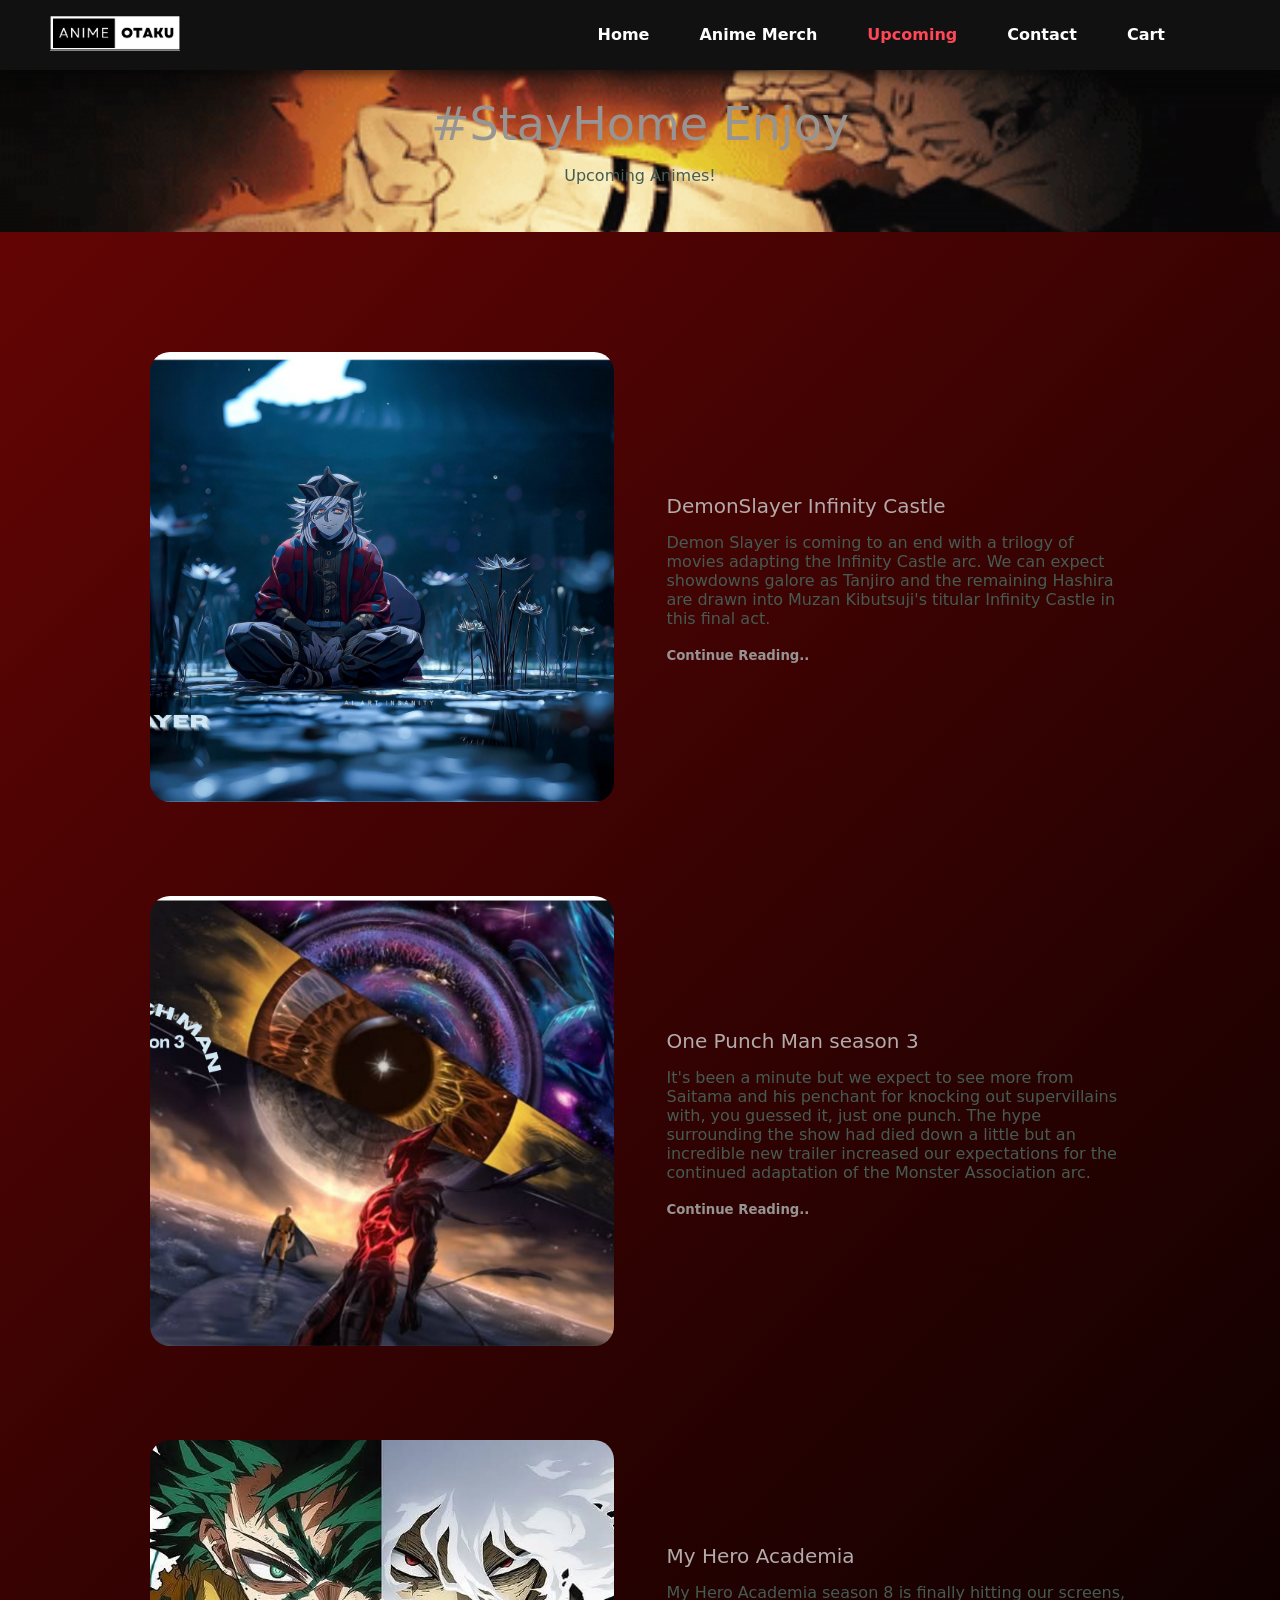
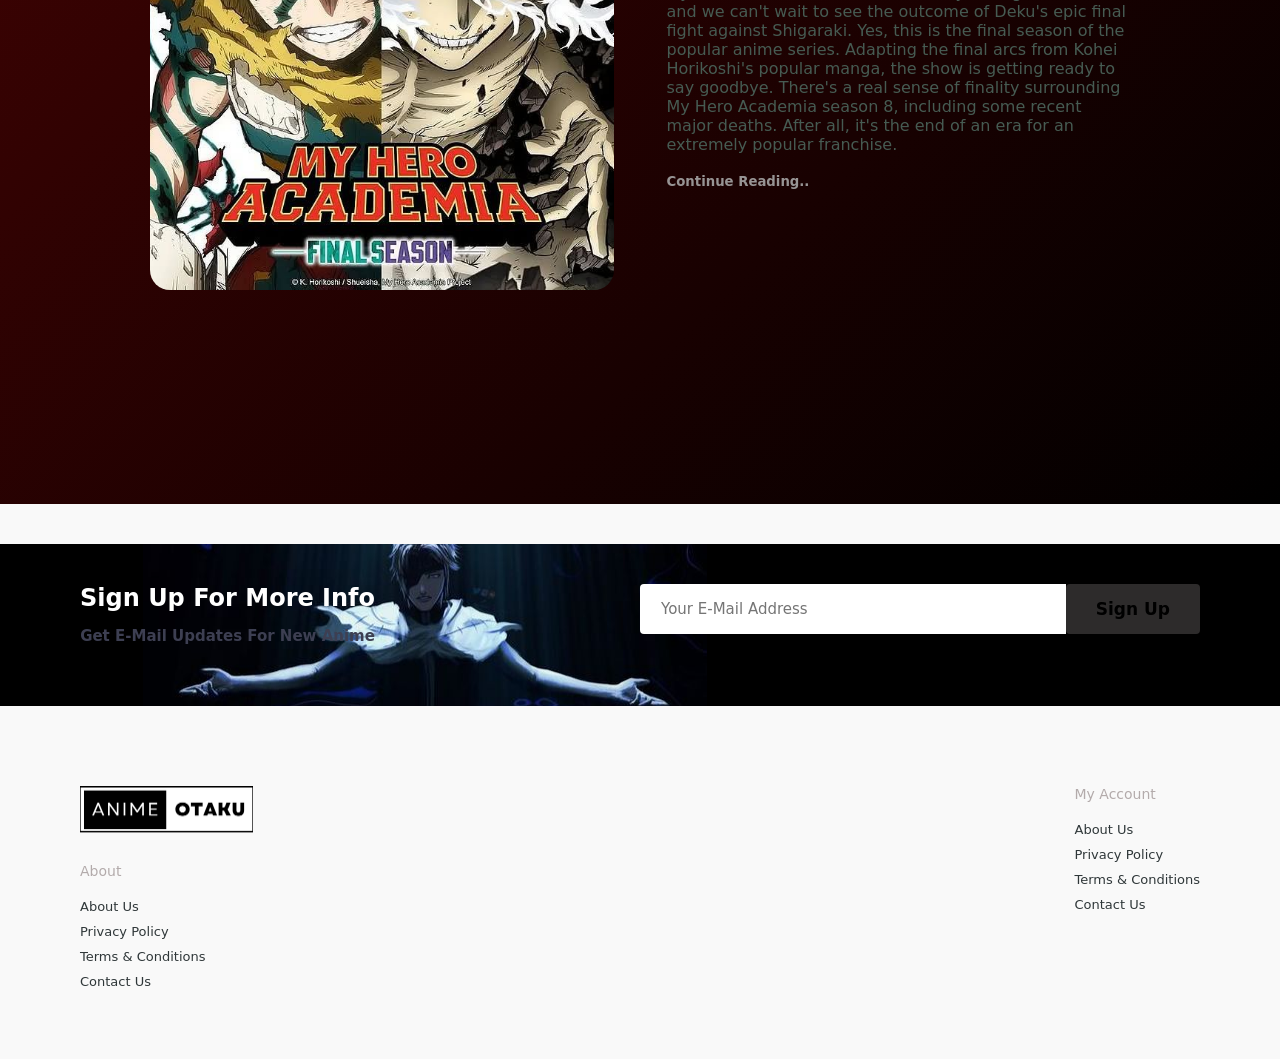
==== upcoming.html @ 427a3802 "Initial commit" ====
<!DOCTYPE html>
<html lang="en">

<head>
  <meta charset="UTF-8">
  <meta name="viewport" content="width=device-width, initial-scale=1.0">
  <link rel="stylesheet" href="style.css">
  <link rel="stylesheet"
    href="https://cdnjs.cloudflare.com/ajax/libs/font-awesome/6.5.1/css/all.min.css">
  <script src="main.js"></script>
  <title>Anime</title>
</head>

<body>
  <!-- Header -->
  <section id="header">
    <a href="#"><img width="130" src="img/Anime.png" alt="" class="logo"></a>
    <div>
      <ul id="navbar">
        <li><a href="index.html">Home</a></li>
        <li><a href="About.html">Anime Merch</a></li>
        <li><a class="active" href="Upcoming.html">Upcoming</a></li>
        <li><a href="contact.html">Contact</a></li>
        <li><a href="cart.html">Cart</a></li>
         <li><a href="#" id="logoutBtn" style="display:none;">Logout</a></li>

      </ul>
    </div>
  </section>

  <!-- Page header -->
  <section id="page-header" class="upcoming-header">
    <h2>#StayHome Enjoy</h2>
    <p>Upcoming Animes!</p>
  </section>

  <!-- Upcoming Animes -->
  <section id="Upcoming">
    <div class="upcom-box">
      <div class="up-img">
        <img src="img/upcoming/demonslayer.png" alt="">
      </div>
      <div class="up-details">
        <h4>DemonSlayer Infinity Castle</h4>
        <p>Demon Slayer is coming to an end with a trilogy of movies adapting the Infinity Castle arc. We can
          expect showdowns galore as Tanjiro and the remaining Hashira are drawn into Muzan Kibutsuji's
          titular Infinity Castle in this final act.</p>
        <h5><a href="">Continue Reading..</a></h5>
      </div>
    </div>

    <div class="upcom-box">
      <div class="up-img">
        <img src="img/upcoming/onepunch.png" alt="">
      </div>
      <div class="up-details">
        <h4>One Punch Man season 3</h4>
        <p>It's been a minute but we expect to see more from Saitama and his penchant for knocking out
          supervillains with, you guessed it, just one punch. The hype surrounding the show had died down a
          little but an incredible new trailer increased our expectations for the continued adaptation of the
          Monster Association arc.</p>
        <h5><a href="">Continue Reading..</a></h5>
      </div>
    </div>

    <div class="upcom-box">
      <div class="up-img">
        <img src="img/upcoming/myhero.jpg" alt="">
      </div>
      <div class="up-details">
        <h4>My Hero Academia</h4>
        <p>My Hero Academia season 8 is finally hitting our screens, and we can't wait to see the outcome of
          Deku's epic final fight against Shigaraki. Yes, this is the final season of the popular anime
          series. Adapting the final arcs from Kohei Horikoshi's popular manga, the show is getting ready to say
          goodbye. There's a real sense of finality surrounding My Hero Academia season 8, including some
          recent major deaths. After all, it's the end of an era for an extremely popular franchise.</p>
        <h5><a href="">Continue Reading..</a></h5>
      </div>
    </div>
  </section>

  <!-- Newsletter -->
  <section id="newsletter" class="section-p1 section-m1">
    <div class="newstext">
      <h4>Sign Up For More Info</h4>
      <p>Get E-Mail Updates For New Anime</p>
    </div>
    <div class="form">
      <input type="text" placeholder="Your E-Mail Address">
      <button class="normal1">Sign Up</button>
    </div>
  </section>

  <!-- Footer -->
  <footer class="section-p1">
    <div class="col">
      <img class="logo" src="img/Anime.png" alt="">
      <h4>About</h4>
      <a href="#">About Us</a>
      <a href="#">Privacy Policy</a>
      <a href="#">Terms & Conditions</a>
      <a href="#">Contact Us</a>
    </div>
    <div class="col">
      <h4>My Account</h4>
      <a href="#">About Us</a>
      <a href="#">Privacy Policy</a>
      <a href="#">Terms & Conditions</a>
      <a href="#">Contact Us</a>
    </div>
  </footer>

  <!-- Scroll Animation Script -->
   <script>
// Scroll animation for upcoming section
document.addEventListener("DOMContentLoaded", () => {
  const boxes = document.querySelectorAll("#Upcoming .upcom-box");

  const observer = new IntersectionObserver((entries) => {
    entries.forEach(entry => {
      if (entry.isIntersecting) {
        entry.target.classList.add("show");
      }
    });
  }, { threshold: 0.2 });

  boxes.forEach(box => observer.observe(box));
});

  </script>
</body>

</html>
---- style.css ----
@import url("https://fonts.googleapis.com/css2?family=Spartan:wght@100;200;300;400;500;600;700;800;900&display=swap");

    * {
        margin: 0;
        padding: 0;
        box-sizing: border-box;
        font-family: "Spartan", sans-serif;
        font-family: "Libertinus Serif Display", system-ui;
        font-weight: 400;
        font-style: normal;

    }

    html {
        scroll-behavior: smooth;
    }

    h1 {
        font-size: 50px;
        line-height: 64px;
        color: #c0b3b3;
    }

    h2 {
        font-size: 46px;
        line-height: 54px;
        color: #979494;
    }

    h4 {
        font-size: 20px;
        color: #b3abab;
    }

    h6 {
        font-weight: 700;
        font-size: 12px;
    }

    p {
        font-size: 16px;
        color: #465b52;
        margin: 15px 0 20px 0;
    }

    .section-p1 {
        padding: 40px 80px;
    }

    .section-m1 {
        margin: 40px 0;
    }

    button.normal {
        font-size: 14px;
        font-weight: 600;
        padding: 15px 30px;
        color: #2e2d2d;
        border-radius: 4px;
        background-color: #000000;
        cursor: pointer;
        border: none;
        outline: none;
        transition: 0.2s;
        position: block;
        margin: auto;
    }

    button.white {
        font-size: 14px;
        font-weight: 600;
        padding: 11px 28px;
        color: #000000;
        border: 1px solid #fff;
        background-color: transparent;
        cursor: pointer;
        border: none;
        transition: 0.2s;
    }

    body {
        width: 100%;
    }

    #header {
        display: flex;
        justify-content: space-between;
        align-items: center;
        padding: 12px 60px;
        background: #151B1C;
        box-shadow: 0 5px 12px rgba(5, 5, 5, 0.6);
        z-index: 999;
        position: sticky;
        top: 0;
        left: 0%;
    }

    #navbar {
        display: flex;
        align-items: center;
        justify-content: center;
    }

    #navbar li {
        list-style: none;
        padding: 0 15px;
        position: relative;
    }

    #navbar li a {
        text-decoration: none;
        font-weight: 600;
        font-size: 16px;
        color: #989393;
        transform: 0.6s ease;
    }


    #navbar li a:hover #navbar li a.active {
        color: #ffffff;

    }

    #navbar li a.active:hover::after,
    #navbar li a:hover::after {
        content: "";
        width: 30%;
        height: 2px;
        position: absolute;
        background: #7f0303;
        left: 20px;
        bottom: -4px;
    }

    #mobile {
        align-items: center;
        display: none;
    }

    #hero {
        background-image: url(img/bg1.png);
        height: 90vh;
        width: 100%;
        background-size: cover;
        background-position: top 25% right 0;
        padding: 0 80px;
        display: flex;
        flex-direction: column;
        justify-content: center;
        align-items: flex-start;

    }

    #hero h4 {
        padding-bottom: 18px;
    }

    #hero h2 {
        color: #cacdcaab;
    }
/* About */
/* Product grid */
body {
  margin: 0;
  font-family: Arial, sans-serif;
  background: #f9f9f9;
}

/* Header */
#header {
  display: flex;
  align-items: center;
  justify-content: space-between;
  padding: 15px 50px;
  background: #111;
}

#header .logo {
  width: 130px;
}

#navbar {
  display: flex;
  gap: 20px;
  list-style: none;
}

#navbar li a {
  text-decoration: none;
  color: #fff;
  font-weight: bold;
  transition: 0.3s;
}

#navbar li a.active,
#navbar li a:hover {
  color: #ff4757;
}

/* Page header */
#page-header {
  text-align: center;
  background: url("img/about/aizen.gif") no-repeat center center/cover;
  color: #fff;
  padding: 50px 20px;
}

/* Products */
#product1 {
  padding: 40px 80px;
  text-align: center;
}

#product1 .pro-container {
  display: flex;
  flex-wrap: wrap;
  gap: 20px;
  justify-content: center;
}

#product1 .pro {
  width: 22%;
  min-width: 220px;
  background: #fff;
  border-radius: 20px;
  padding: 15px;
  cursor: pointer;
  transition: 0.3s;
  box-shadow: 0px 3px 10px rgba(0, 0, 0, 0.1);
  opacity: 0;
  transform: translateY(20px);
  animation: fadeIn 0.6s forwards;
}

#product1 .pro img {
  width: 100%;
  border-radius: 15px;
}

#product1 .des {
  text-align: left;
  margin-top: 10px;
}

#product1 .des h5 {
  font-size: 15px;
  font-weight: bold;
}

#product1 .des h4 {
  font-size: 14px;
  font-weight: 700;
  color: #ff4757;
  margin-top: 5px;
}

#product1 .pro:hover {
  transform: translateY(-5px);
  box-shadow: 0px 8px 20px rgba(0, 0, 0, 0.15);
}

@keyframes fadeIn {
  to {
    opacity: 1;
    transform: translateY(0);
  }
}

/* Pagination */
#pagination {
  text-align: center;
  margin: 30px 0;
}

#pagination button {
  padding: 10px 18px;
  margin: 5px;
  border: none;
  border-radius: 5px;
  background: #111;
  color: #fff;
  font-weight: bold;
  cursor: pointer;
  transition: 0.3s;
}

#pagination button.active,
#pagination button:hover {
  background: #ff4757;
}






    #banner {
        display: flex;
        flex-direction: column;
        justify-content: center;
        text-align: center;
        text-align: center;
        background-image: url(img/banner/bg.jpg);
        width: 100%;
        height: 40vh;
        background-size: cover;
    }

    #banner h4 {
        color: #000000;
    }

    #banner h2 {
        color: #151B1C;
    }

    #sm-banner {
        display: flex;
        justify-content: space-between;
        flex-wrap: wrap;
    }

    #sm-banner .banner-box {
        display: flex;
        flex-direction: column;
        justify-content: center;
        align-items: flex-start;
        background-image: url(img/banner/story.jpg);
        min-width: 670px;
        height: 50vh;
        background-size: cover;
        background-position: center;
        padding: 30px;

    }

    #sm-banner .banner-box2 {
        background-image: url(img/banner/product3.png);
    }

    #sm-banner h4 {
        color: #ffffff;
        font-size: 20px;
        font-weight: 300;
    }

    #sm-banner h2 {
        color: #ffffff;
        font-size: 28px;
        font-weight: 800;
    }

    button.white {
        font-size: 13px;
        font-weight: 600;
        padding: 11px 18px;
        color: #ffffff;
        background-color: transparent;
        cursor: pointer;
        border: 1px solid #ffffff;
        outline: none;
        transition: 0.2s;
        position: relative;
    }

    #sm-banner span {
        color: #ffffff;
        font-weight: 500;
        font-size: 14px;
        padding-bottom: 15px;
    }

    #sm-banner .banner-box:hover button {
        background-color: #FC62FE;
        border: none;
    }

    #sm-banner .banner-box2 .white {
        color: #000000;
        font-weight: bolder;
    }

    #sm-banner .banner-box2:hover button {
        background-color: #F5FA97;
    }

    #newsletter {
        display: flex;
        justify-content: space-between;
        flex-wrap: wrap;
        text-align: center;
        background-image: url(img/banner/news.jpg);
        background-repeat: no-repeat;
        background-position: 20% 30%;
        background-color: black;
    }

    #newsletter h4 {
        font-size: 24px;
        font-weight: 700;
        color: white;
    }

    #newsletter p {
        font-size: 15px;
        font-weight: 600;
        color: #3d3f52;
    }

    #newsletter .form {
        display: flex;
        width: 50%;
    }

    #newsletter input {
        height: 3.125rem;
        padding: 0 1.25rem;
        font-size: 15px;
        width: 100%;
        border: 1px solid transparent;
        border-radius: 4px;
        outline: none;
        border-top-right-radius: 0;
        border-bottom-right-radius: 0;
    }

    #newsletter .normal1 {
        font-size: 17px;
        font-weight: 600;
        padding: 15px 30px;
        color: #000000;
        border-radius: 4px;
        background-color: #2d2b2b;
        cursor: pointer;
        border: none;
        outline: none;
        transition: 0.2s;
        margin: 0 0 2rem;
    }

    #newsletter button {
        background-color: #2e2d2d;
        color: #151B1C;
        white-space: nowrap;
        display: flex;
    }

    footer {
        display: flex;
        flex-wrap: wrap;
        justify-content: space-between;
    }

    footer .col {
        display: flex;
        flex-direction: column;
        align-items: flex-start;
        margin-bottom: 20px;
    }

    footer .logo {
        margin-bottom: 30px;
        width: 50%;
    }

    footer h4 {
        font-size: 14px;
        padding-bottom: 20px;
    }

    footer p {
        font-size: 13px;
        padding: 0 0 8px 0;
    }

    footer a {
        font-weight: 500;
        font-size: 13px;
        text-decoration: none;
        color: #2f3739;
        margin-bottom: 10px;
    }

    #page-header {
        background-image: url("img/about/aizen.gif");
        background-repeat: no-repeat;
        background-position: center;
        background-size: cover;
        width: 100%;
        height: 23vh;
        /* full screen */
        display: flex;
        justify-content: center;
        align-items: center;
        flex-direction: column;
        color: white;
    }


    @media (max-width:799px) {
        #navbar {
            display: flex;
            flex-direction: column;
            align-items: flex-start;
            justify-content: flex-start;
            position: fixed;
            top: 0%;
            right: -300px;
            height: 100vh;
            width: 300px;
            background-color: #151B1C;
            box-shadow: 0 40px 60px rgb(0, 0, 0, 0.1);
            padding: 80px 0 0 10px;
        }

        #navbar .active {
            right: 0px;
        }

        #navbar li {
            margin-bottom: 26px;
        }

        #mobile {
            align-items: center;
            display: flex;
        }

        #mobile i {
            color: #f6feff;
            font-size: 24px;
            padding-left: 20px;
        }

        #hero {

            height: 70vh;
            background-position: top 30% right 30%;
            padding: 0 80px;
            ;
        }

        #sm-banner .banner-box {
            min-width: 100%;
            height: 30vh;
        }
    }

    @media (max-width:477px) {
        #header {
            padding: 10px 30px;
        }

        h2 {
            font-size: 32px;
        }

        h1 {
            font-size: 38px;

        }

        #hero {
            background-position: 80%;
            padding: 0px 20px;
        }

        #product1 .pro {
            width: 100%;

        }

        #sm-banner .banner-box {
            height: 40vh;
        }

        #sm-banner .banner-box2 {
            margin-top: 20px;
        }
    }

    #prodetails {
        display: flex;
        margin-top: 20px;
    }

    #prodetails .single-image {
        width: 25%;
        margin: 50px;
        cursor: pointer;
    }

    #prodetails .single-image:hover {
        filter: brightness(90%);
        transition: filter 0.3s ease;
        box-shadow: 20px 20px 30px rgba(0, 0, 0, 0.08);
        border-radius: 12px;
        /* Soft rounded corners */
    }

    #prodetails .single-image img {
        border-radius: 20px;
        display: block;
    }


    .small-group {
        display: flex;
        justify-content: space-between;
    }

    #prodetails .single-pro-details {
        width: 50%;
        padding-top: 100px;
    }

    #prodetails .single-pro-details h4 {
        padding: 10px 0 5px 0;
        color: #000000;
    }

    #prodetails .single-pro-details h2 {
        font-size: 26px;
    }

    #prodetails .single-pro-details select {
        display: block;
        padding: 5px 10px;
        margin-bottom: 10px;
    }

    #prodetails .single-pro-details input {
        width: 50px;
        height: 47px;
        padding-left: 10px;
        font-size: 16px;
        margin-right: 10px;
    }

    #prodetails .single-pro-details button {
        background-color: #1a1a1a;
        color: white;
    }

    #prodetails .single-pro-details span {
        color: #465b52;
        line-height: 3px;
        font-weight: bold;
    }

    #prodetails .single-pro-details .small-group {
        outline: 2px solid black;
    }

    /* #prodetails.section-p1{
        background-image: url("img/banner/satoru-in-mask.webp");
        background-repeat: no-repeat;
        background-size: cover;
    } */
    /* Page header */
    #page-header.upcoming-header {
        background-image: url(img/banner/sakunathrow.gif);
        background-repeat: no-repeat;
        background-position: 1% 31%;
        background-color: black;
        background-size: cover;
        display: flex;
        justify-content: center;
        text-align: center;
        flex-direction: column;
        padding: 3vh;
        color: #fff;
        height: 23%;
    }

    /* Upcoming section */
    #Upcoming {
        padding: 120px 150px;
        background: linear-gradient(135deg, #630404, #000000);
        color: #eaeaea;
    }

    #Upcoming .upcom-box {
        display: flex;
        align-items: center;
        width: 100%;
        position: relative;
        padding-bottom: 90px;

        /* Initial hidden state */
        opacity: 0;
        transform: translateY(60px);
        transition: all 0.8s ease-out;
    }

    #Upcoming .upcom-box.show {
        opacity: 1;
        transform: translateY(0);
    }

    #Upcoming .up-img {
        width: 50%;
        margin-right: 53px;
    }

    #Upcoming img {
        width: 100%;
        height: 50vh;
        object-fit: cover;
        border-radius: 20px;
        transition: transform 0.3s ease, filter 0.3s ease;
    }

    .up-img:hover img {
        transform: scale(1.05);
        filter: brightness(80%);
    }

    #Upcoming .up-details {
        width: 50%;
    }

    #Upcoming .up-details p {
        font-size: 16px;
        font-weight: 500;
    }

    #Upcoming .up-details a {
        text-decoration: none;
        color: #979494;
        font-weight: 800;
        transition: color 0.3s ease;
    }

    #Upcoming .up-details a:hover {
        color: #ff3c3c;
    }


    #contact-details {
        display: flex;
        align-items: center;
        justify-content: space-around;
    }

    #contact-details .details {
        width: 40%;
    }

    #contact-details .details span,
    #form-details form span {
        display: block;
        font-size: 16px;
        color: #666;
        font-weight: 800;
        font-family: "Libertinus Serif Display", system-uis;

    }

    #contact-details .details h3 {
        padding-top: 3%;
        padding-bottom: 2%;
        font-size: 22px;
        font-weight: 800;
        font-family: "Libertinus Serif Display", system-uis
    }

    #contact-details .details li {
        list-style: none;
        display: flex;
        padding: 10px;
    }

    #contact-details .details li i {
        padding-right: 12px;
        font-size: 16px;
    }

    #contact-details .details li p {
        margin: 0;
        font-size: 16px;
    }

    #contact-details .map {
        width: 40%;
        height: 400px;
        border-radius: 10px;
        overflow: hidden;
    }

    #contact-details .map iframe {
        width: 100%;
        height: 100%;
        border: 0;
    }

    #page-header.contax {
        position: relative;
        display: flex;
        flex-direction: column;
        justify-content: center;
        text-align: center;
        width: 100%;
        height: 30vh;
        overflow: hidden;
    }

    #page-header.contax::before {
        content: "";
        position: absolute;
        top: 0;
        left: 0;
        width: 100%;
        height: 100%;
        background: url("img/banner/bg.jpg") center/cover no-repeat;
        filter: blur(8px);
        transform: scale(1.1);
        z-index: 1;
    }

    #page-header.contax::after {
        content: "";
        position: absolute;
        top: 50%;
        left: 50%;
        transform: translate(-50%, -50%);
        width: 50%;
        height: 200px;
        background: url("img/banner/bg.jpg") center/contain no-repeat;
        z-index: 2;
        border-radius: 12px;
    }

    #page-header.contax h2,
    #page-header.contax p {
        position: relative;
        z-index: 3;
        color: #fff;
    }

    #page-header.contax h2 {
        color: #666b66;
        font-family: 'Lucida Sans', 'Lucida Sans Regular', 'Lucida Grande', 'Lucida Sans Unicode', Geneva, Verdana, sans-serif;
    }

    #page-header.contax p {
        color: #fdfcfc;
        font-size: 22px;
        font-weight: bolder;
    }

    #form-details form {
        width: 65%;
        display: flex;
        flex-direction: column;
        align-items: flex-start;
    }

    #form-details form input,
    #form-details form textarea {
        width: 100%;
        padding: 12px 15px;
        outline: none;
        margin-bottom: 20px;
        border: 1px solid rgb(85, 196, 77);
    }

    #form-details .normals {
        font-size: 14px;
        font-weight: 600;
        padding: 15px 30px;
        border-radius: 4px;
        cursor: pointer;
        border: none;
        text-align: center;
    }

    #form-details form button {
        background-color: #47a77d;
        color: #ffffff;
    }

    #form-details {
        display: flex;
        justify-content: space-between;
        margin: 30px;
        padding: 80px;
        border: 1px solid black;
    }

    /* ---- CART TABLE ---- */
    /* ---- CART SUMMARY ---- */
    .cart-summary {
        max-width: 350px;
        margin-left: auto;
        margin-top: 25px;
        background: #fff;
        color: #222;
        padding: 25px;
        border-radius: 12px;
        box-shadow: 0 4px 12px rgba(0, 0, 0, 0.15);
        font-family: 'Trebuchet MS', sans-serif;
    }

    .cart-summary h3 {
        font-size: 24px;
        margin-bottom: 18px;
        border-bottom: 2px solid #eee;
        padding-bottom: 8px;
        color: #111;
    }

    .cart-summary p {
        font-size: 18px;
        margin: 10px 0;
        display: flex;
        justify-content: space-between;
        /* label left, value right */
    }

    .cart-summary p span {
        font-weight: 600;
        color: #333;
    }

    /* ---- SUBTOTAL / TOTAL ---- */
    #grandTotal {
        font-size: 20px;
        font-weight: 700;
        color: #ff3c78;
    }

    /* ---- CHECKOUT BUTTON ---- */
    #checkoutBtn {
        background: linear-gradient(135deg, #ff3c78, #ff6a88);
        color: white;
        border: none;
        padding: 16px 22px;
        width: 100%;
        font-size: 18px;
        font-weight: 600;
        border-radius: 10px;
        cursor: pointer;
        transition: all 0.3s ease;
        margin-top: 15px;
        box-shadow: 0 4px 10px rgba(255, 60, 120, 0.3);
    }

    #checkoutBtn:hover {
        background: linear-gradient(135deg, #e6326c, #ff4f70);
        transform: scale(1.02);
    }


    /* Login page */
    /* Login Page Container */
    .login-container {
        width: 100%;
        height: 100vh;
        background: url("img/banner/bg.jpg") no-repeat center center/cover;
        display: flex;
        justify-content: center;
        align-items: center;
        flex-direction: column;
        backdrop-filter: blur(4px);
    }

    /* Login Box */
    .login-form {
        background: rgba(0, 0, 0, 0.75);
        padding: 30px;
        border-radius: 12px;
        box-shadow: 0px 8px 25px rgba(0, 0, 0, 0.6);
        display: flex;
        flex-direction: column;
        width: 320px;
    }

    .login-container h2 {
        color: #fff;
        margin-bottom: 20px;
        font-size: 24px;
        text-align: center;
        letter-spacing: 1px;
    }

    /* Input Fields */
    .login-form input {
        padding: 12px;
        margin: 10px 0;
        border: none;
        border-radius: 8px;
        font-size: 14px;
    }

    .login-form input:focus {
        outline: none;
        border: 2px solid #ff3c78;
        /* pink highlight */
    }

    /* Login Button */
    .login-form button {
        background: #ff3c78;
        color: #fff;
        padding: 12px;
        border: none;
        border-radius: 8px;
        font-size: 16px;
        margin-top: 10px;
        cursor: pointer;
        transition: 0.3s ease;
    }

    .login-form button:hover {
        background: #ff639b;
    }

    /* Signup Link */
    /* Form container */
    .full-page {
        width: 100%;
        height: 100%;
        display: flex;
        justify-content: center;
        align-items: center;
    }

    /* Form container */
    .login-container {
        width: 100%;

    }

    /* Form styling */
    .login-form {
        background: #fff;
        padding: 40px;
        border-radius: 12px;
        box-shadow: 0px 15px 40px rgba(0, 0, 0, 0.2);
        text-align: center;
    }

    /* Heading */
    .login-form h2 {
        margin-bottom: 25px;
        color: #333;
    }

    /* Inputs */
    .login-form input {
        width: 100%;
        padding: 12px 15px;
        margin: 10px 0;
        border-radius: 8px;
        border: 1px solid #ccc;
        font-size: 16px;
        outline: none;
        transition: 0.3s;
    }

    .login-form input:focus {
        border-color: #ff3c78;
        box-shadow: 0 0 5px rgba(255, 60, 120, 0.4);
    }

    /* Button */
    .login-form button {
        background: #ff3c78;
        color: #fff;
        padding: 12px;
        border: none;
        border-radius: 8px;
        font-size: 16px;
        margin-top: 15px;
        cursor: pointer;
        width: 100%;
        transition: 0.3s ease;
    }

    .login-form button:hover {
        background: #ff639b;
    }

    /* Paragraph and link */
    .login-form p {
        margin-top: 15px;
        font-size: 14px;
        color: #555;
    }

    .login-form p a {
        color: #ff3c78;
        text-decoration: none;
    }

    .login-form p a:hover {
        text-decoration: underline;
    }









































    .dark-theme {
        background-color: #0d0d0d;
        color: #f0f0f0;
        text-align: center;
        padding: 60px 30px;
    }

    .dark-theme h2 {
        color: #f5b041;
        font-size: 36px;
        margin-bottom: 20px;
    }

    .dark-theme p {
        color: #d1d1d1;
        max-width: 750px;
        margin: 0 auto 40px auto;
        font-size: 16px;
        line-height: 1.6;
    }

    .history-content {
        display: flex;
        flex-wrap: wrap;
        justify-content: center;
        gap: 30px;
    }

    .history-box {
        background-color: #1a1a1a;
        border-radius: 12px;
        padding: 20px;
        width: 300px;
        box-shadow: 0 0 15px rgba(255, 255, 255, 0.05);
        transition: transform 0.3s ease, box-shadow 0.3s ease;
        text-align: left;
    }

    .history-box:hover {
        transform: translateY(-6px);
        box-shadow: 0 0 25px rgba(255, 255, 255, 0.1);
    }

    .history-box img {
        width: 100%;
        border-radius: 10px;
        margin-bottom: 15px;
        object-fit: cover;
    }

    .history-box h4 {
        font-size: 20px;
        color: #f39c12;
        margin-bottom: 10px;
    }

    .history-box p {
        font-size: 14px;
        color: #bbb;
    }

    /* Optional Responsive */
    @media (max-width: 768px) {
        .history-content {
            flex-direction: column;
            align-items: center;
        }

        .history-box {
            width: 90%;
        }
    }

    /* Hover Info - Only Featured Anime section */
    .pro {
        position: relative;
        overflow: hidden;
    }

    .pro img {
        width: 100%;
        display: block;
        transition: opacity 0.3s ease;
    }

    .hover-info {
        position: absolute;
        top: 0;
        left: 0;
        width: 100%;
        height: 100%;
        display: flex;
        /* enables perfect middle alignment */
        justify-content: center;
        /* horizontal center */
        align-items: center;
        /* vertical center */
        color: white;
        font-size: 14px;
        text-align: center;
        padding: 15px;
        opacity: 0;
        transition: opacity 0.3s ease;
        z-index: 2;
        line-height: 1.5;
    }

    .pro::after {
        content: "";
        position: absolute;
        inset: 0;
        background-color: rgba(0, 0, 0, 0.4);
        /* dark overlay */
        opacity: 0;
        transition: opacity 0.3s ease;
        z-index: 1;
    }

    .pro:hover img {
        opacity: 0.6;
    }

    .pro:hover::after {
        opacity: 1;
    }

    .pro:hover .hover-info {
        opacity: 1;
    }

    .pro:hover .anime-title {
        opacity: 0;
    }
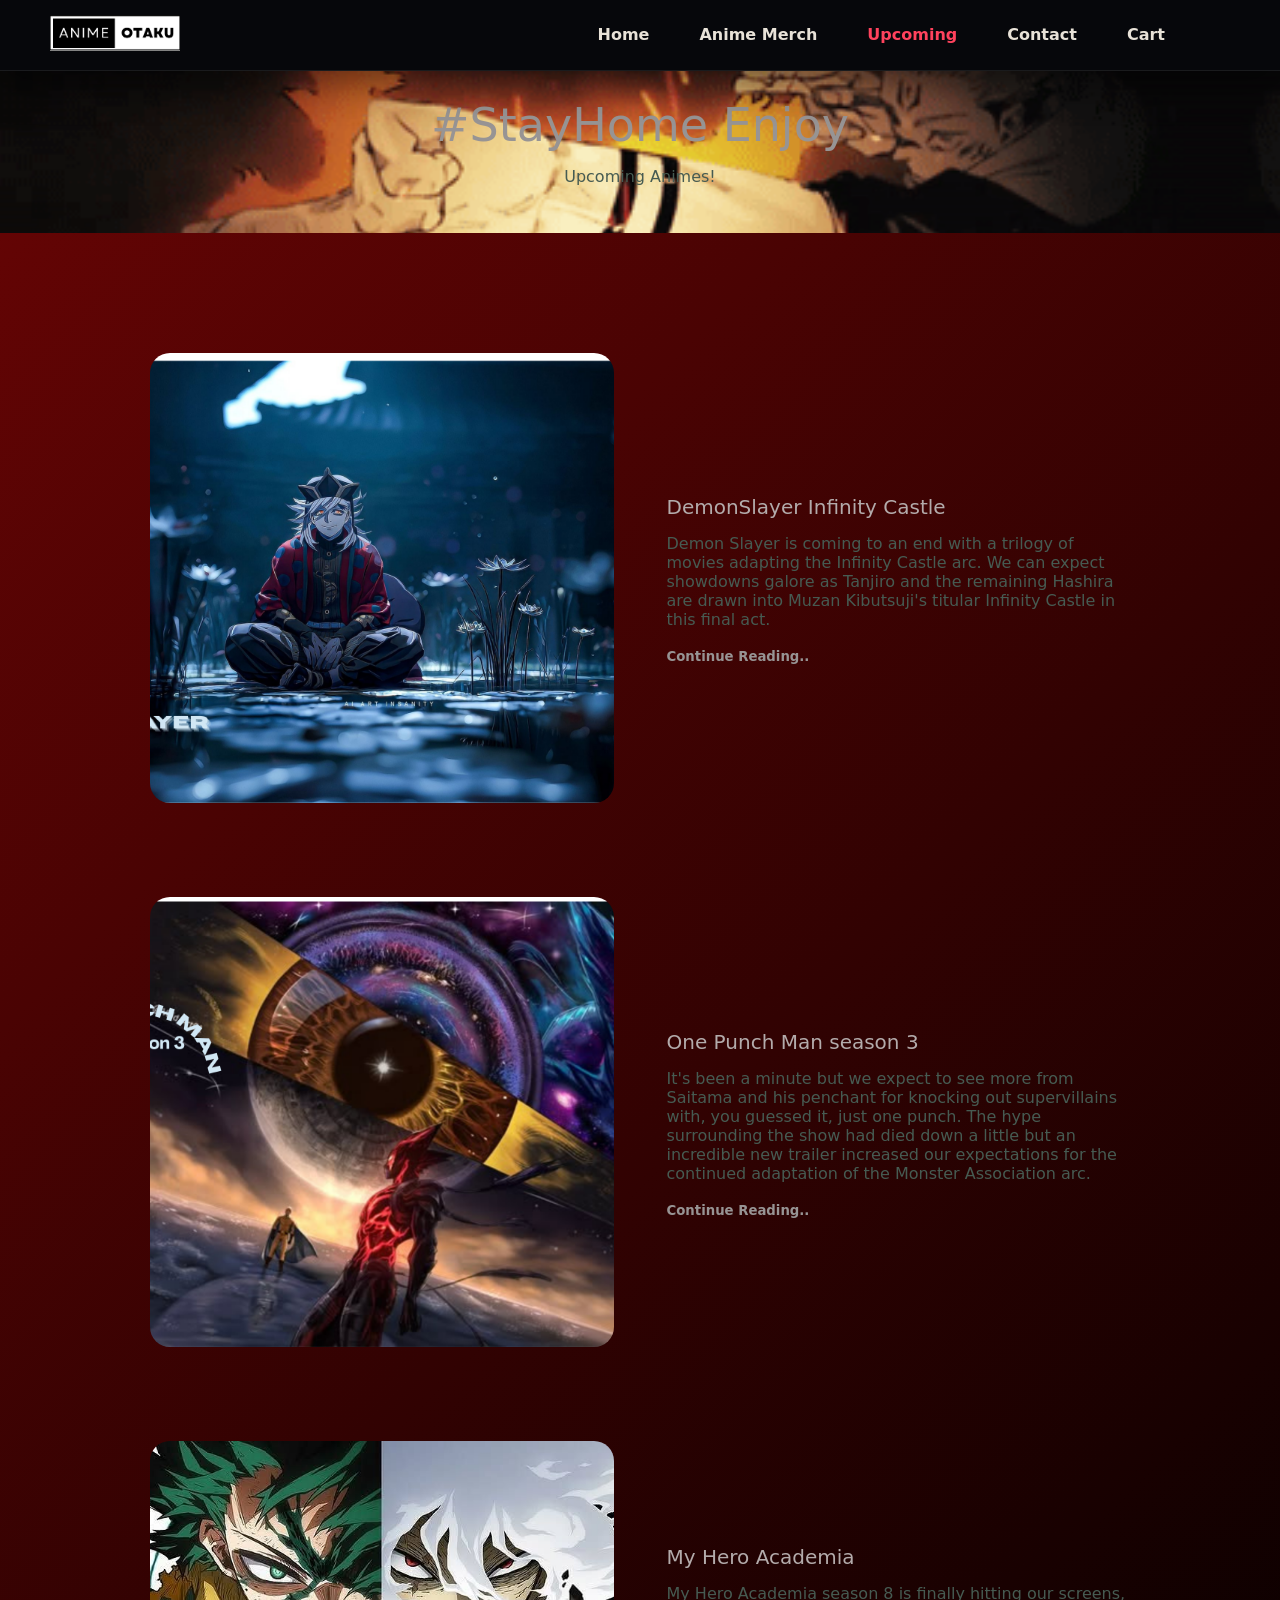
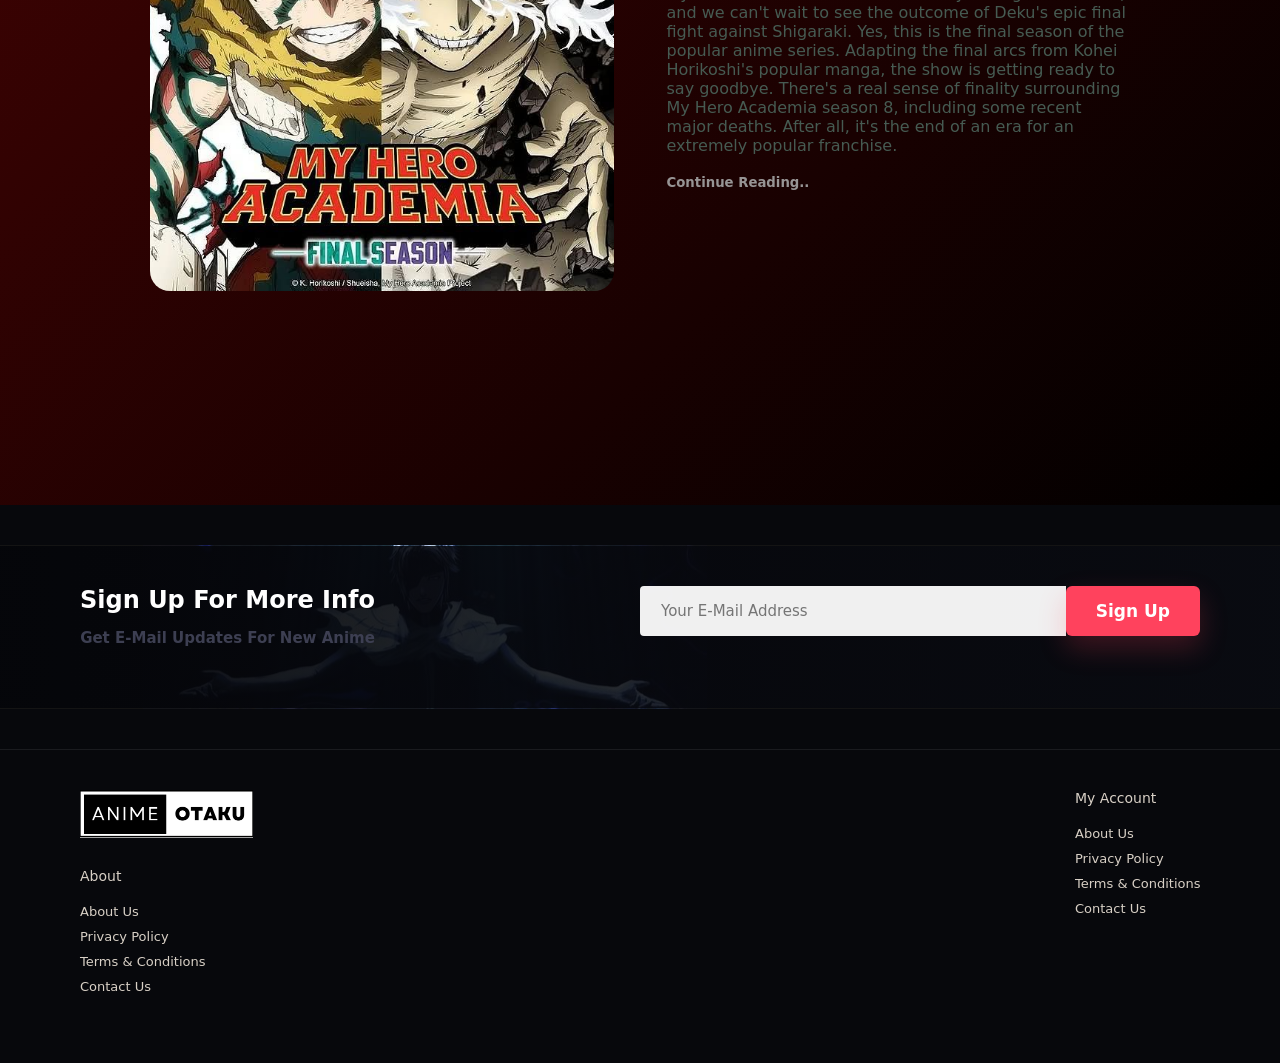
==== commit 3c8550f2: "Improve responsive layout and README" ====
--- a/upcoming.html
+++ b/upcoming.html
@@ -25,6 +25,9 @@
          <li><a href="#" id="logoutBtn" style="display:none;">Logout</a></li>
 
       </ul>
+    </div>
+    <div id="mobile">
+      <i id="bar" class="fa-solid fa-bars"></i>
     </div>
   </section>
 
--- a/style.css
+++ b/style.css
@@ -148,7 +148,28 @@
         flex-direction: column;
         justify-content: center;
         align-items: flex-start;
-
+        position: relative;
+        overflow: hidden;
+        isolation: isolate;
+
+    }
+
+    #hero::before {
+        content: "";
+        position: absolute;
+        inset: 0;
+        background:
+            radial-gradient(circle at 71% 34%, rgba(255, 49, 49, 0.28), transparent 21%),
+            linear-gradient(90deg, rgba(0, 0, 0, 0.84) 0%, rgba(0, 0, 0, 0.44) 44%, rgba(0, 0, 0, 0.18) 100%);
+        z-index: 0;
+    }
+
+    #hero h1,
+    #hero h2,
+    #hero h4 {
+        position: relative;
+        z-index: 4;
+        text-shadow: 0 4px 22px rgba(0, 0, 0, 0.95);
     }
 
     #hero h4 {
@@ -157,6 +178,373 @@
 
     #hero h2 {
         color: #cacdcaab;
+    }
+
+    .anime-fight-bg {
+        position: absolute;
+        inset: 0;
+        z-index: 1;
+        pointer-events: none;
+        overflow: hidden;
+    }
+
+    .moon-core {
+        position: absolute;
+        top: 10%;
+        right: 11%;
+        width: 210px;
+        height: 210px;
+        border-radius: 50%;
+        background:
+            radial-gradient(circle at 42% 35%, rgba(255, 255, 255, 0.95), rgba(255, 203, 136, 0.82) 42%, rgba(255, 48, 48, 0.12) 71%, transparent 72%);
+        filter: blur(0.2px);
+        opacity: 0.74;
+        animation: moonPulse 4s ease-in-out infinite;
+    }
+
+    .speed-lines span {
+        position: absolute;
+        right: -18%;
+        width: 48%;
+        height: 2px;
+        background: linear-gradient(90deg, transparent, rgba(255, 255, 255, 0.86), transparent);
+        transform: rotate(-14deg);
+        opacity: 0;
+        animation: speedLine 1.45s linear infinite;
+    }
+
+    .speed-lines span:nth-child(1) {
+        top: 23%;
+        animation-delay: 0s;
+    }
+
+    .speed-lines span:nth-child(2) {
+        top: 35%;
+        animation-delay: 0.2s;
+        width: 34%;
+    }
+
+    .speed-lines span:nth-child(3) {
+        top: 48%;
+        animation-delay: 0.48s;
+        width: 42%;
+    }
+
+    .speed-lines span:nth-child(4) {
+        top: 60%;
+        animation-delay: 0.7s;
+    }
+
+    .speed-lines span:nth-child(5) {
+        top: 72%;
+        animation-delay: 1s;
+        width: 38%;
+    }
+
+    .speed-lines span:nth-child(6) {
+        top: 82%;
+        animation-delay: 1.22s;
+        width: 30%;
+    }
+
+    .energy-ring {
+        position: absolute;
+        left: 61%;
+        top: 49%;
+        width: 340px;
+        height: 116px;
+        border: 2px solid rgba(255, 46, 46, 0.56);
+        border-left-color: transparent;
+        border-right-color: rgba(255, 235, 157, 0.78);
+        border-radius: 50%;
+        filter: drop-shadow(0 0 14px rgba(255, 42, 42, 0.7));
+        transform: translate(-50%, -50%) rotate(-12deg);
+        animation: ringSpin 2.3s linear infinite;
+    }
+
+    .ring-two {
+        width: 230px;
+        height: 76px;
+        border-color: rgba(255, 255, 255, 0.58);
+        border-top-color: transparent;
+        animation-duration: 1.65s;
+        animation-direction: reverse;
+    }
+
+    .fighter {
+        --skin: #08090f;
+        position: absolute;
+        width: 118px;
+        height: 178px;
+        filter: drop-shadow(0 0 12px rgba(255, 41, 41, 0.64));
+    }
+
+    .fighter span {
+        position: absolute;
+        display: block;
+        background: var(--skin);
+    }
+
+    .fighter-head {
+        width: 34px;
+        height: 34px;
+        left: 42px;
+        top: 4px;
+        border-radius: 50% 50% 44% 44%;
+        box-shadow: -12px -3px 0 -7px #11131c, 12px -5px 0 -8px #11131c;
+    }
+
+    .fighter-body {
+        width: 35px;
+        height: 74px;
+        left: 42px;
+        top: 36px;
+        border-radius: 42% 42% 48% 48%;
+        transform: rotate(8deg);
+    }
+
+    .fighter-arm,
+    .fighter-leg {
+        width: 18px;
+        border-radius: 999px;
+        transform-origin: top center;
+    }
+
+    .fighter-arm {
+        height: 76px;
+        top: 50px;
+    }
+
+    .fighter-leg {
+        height: 84px;
+        top: 100px;
+    }
+
+    .fighter-left {
+        left: 53%;
+        bottom: 17%;
+        transform: rotate(-12deg);
+        animation: fighterLeft 1.8s ease-in-out infinite;
+    }
+
+    .fighter-left .arm-front {
+        left: 65px;
+        transform: rotate(-64deg);
+    }
+
+    .fighter-left .arm-back {
+        left: 34px;
+        transform: rotate(42deg);
+        opacity: 0.78;
+    }
+
+    .fighter-left .leg-front {
+        left: 58px;
+        transform: rotate(-31deg);
+    }
+
+    .fighter-left .leg-back {
+        left: 37px;
+        transform: rotate(38deg);
+        opacity: 0.82;
+    }
+
+    .fighter-right {
+        right: 14%;
+        bottom: 21%;
+        transform: scaleX(-1) rotate(-10deg);
+        animation: fighterRight 1.8s ease-in-out infinite;
+    }
+
+    .fighter-right .arm-front {
+        left: 65px;
+        transform: rotate(-68deg);
+    }
+
+    .fighter-right .arm-back {
+        left: 35px;
+        transform: rotate(46deg);
+        opacity: 0.78;
+    }
+
+    .fighter-right .leg-front {
+        left: 60px;
+        transform: rotate(-38deg);
+    }
+
+    .fighter-right .leg-back {
+        left: 36px;
+        transform: rotate(28deg);
+        opacity: 0.82;
+    }
+
+    .blade {
+        width: 118px;
+        height: 5px;
+        left: 74px;
+        top: 60px;
+        border-radius: 999px;
+        background: linear-gradient(90deg, rgba(255, 255, 255, 0.95), rgba(255, 67, 67, 0.8), transparent) !important;
+        transform: rotate(-21deg);
+        box-shadow: 0 0 20px rgba(255, 43, 43, 0.95);
+    }
+
+    .impact-burst {
+        position: absolute;
+        left: 65%;
+        top: 55%;
+        width: 150px;
+        height: 150px;
+        transform: translate(-50%, -50%);
+        animation: impactFlash 0.9s steps(2, end) infinite;
+    }
+
+    .impact-burst span {
+        position: absolute;
+        left: 50%;
+        top: 50%;
+        width: 142px;
+        height: 7px;
+        border-radius: 999px;
+        background: linear-gradient(90deg, transparent, #fff4b7, #ff2f2f, transparent);
+        box-shadow: 0 0 24px rgba(255, 57, 57, 0.88);
+        transform-origin: center;
+    }
+
+    .impact-burst span:nth-child(1) {
+        transform: translate(-50%, -50%) rotate(0deg);
+    }
+
+    .impact-burst span:nth-child(2) {
+        transform: translate(-50%, -50%) rotate(45deg);
+    }
+
+    .impact-burst span:nth-child(3) {
+        transform: translate(-50%, -50%) rotate(90deg);
+    }
+
+    .impact-burst span:nth-child(4) {
+        transform: translate(-50%, -50%) rotate(135deg);
+    }
+
+    .dust-cloud {
+        position: absolute;
+        bottom: 12%;
+        width: 210px;
+        height: 54px;
+        border-radius: 50%;
+        background: radial-gradient(circle, rgba(255, 255, 255, 0.24), rgba(123, 28, 28, 0.08) 58%, transparent 70%);
+        filter: blur(4px);
+        opacity: 0.75;
+        animation: dustDrift 2.4s ease-in-out infinite;
+    }
+
+    .dust-one {
+        left: 51%;
+    }
+
+    .dust-two {
+        right: 10%;
+        animation-delay: 0.7s;
+    }
+
+    @keyframes moonPulse {
+        0%,
+        100% {
+            transform: scale(1);
+            opacity: 0.68;
+        }
+
+        50% {
+            transform: scale(1.08);
+            opacity: 0.86;
+        }
+    }
+
+    @keyframes speedLine {
+        0% {
+            transform: translateX(0) rotate(-14deg);
+            opacity: 0;
+        }
+
+        18%,
+        70% {
+            opacity: 0.8;
+        }
+
+        100% {
+            transform: translateX(-150vw) rotate(-14deg);
+            opacity: 0;
+        }
+    }
+
+    @keyframes ringSpin {
+        to {
+            transform: translate(-50%, -50%) rotate(348deg);
+        }
+    }
+
+    @keyframes fighterLeft {
+        0%,
+        100% {
+            transform: translate(-18px, 10px) rotate(-16deg);
+        }
+
+        50% {
+            transform: translate(44px, -18px) rotate(-4deg);
+        }
+    }
+
+    @keyframes fighterRight {
+        0%,
+        100% {
+            transform: translate(22px, -4px) scaleX(-1) rotate(-12deg);
+        }
+
+        50% {
+            transform: translate(-44px, 18px) scaleX(-1) rotate(-2deg);
+        }
+    }
+
+    @keyframes impactFlash {
+        0%,
+        42%,
+        100% {
+            opacity: 0;
+            transform: translate(-50%, -50%) scale(0.64);
+        }
+
+        50%,
+        58% {
+            opacity: 1;
+            transform: translate(-50%, -50%) scale(1.04);
+        }
+    }
+
+    @keyframes dustDrift {
+        0%,
+        100% {
+            transform: translateY(0) scaleX(1);
+        }
+
+        50% {
+            transform: translateY(-12px) scaleX(1.18);
+        }
+    }
+
+    @media (prefers-reduced-motion: reduce) {
+        .anime-fight-bg *,
+        .anime-fight-bg *::before,
+        .anime-fight-bg *::after {
+            animation-duration: 0.01ms !important;
+            animation-iteration-count: 1 !important;
+            scroll-behavior: auto !important;
+        }
+
+        .speed-lines,
+        .impact-burst {
+            display: none;
+        }
     }
 /* About */
 /* Product grid */
@@ -540,6 +928,45 @@
             ;
         }
 
+        .moon-core {
+            right: 4%;
+            width: 160px;
+            height: 160px;
+        }
+
+        .fighter {
+            width: 88px;
+            height: 136px;
+            transform-origin: center;
+        }
+
+        .fighter-left {
+            left: 48%;
+            bottom: 16%;
+        }
+
+        .fighter-right {
+            right: 8%;
+            bottom: 21%;
+        }
+
+        .energy-ring {
+            left: 62%;
+            width: 240px;
+            height: 82px;
+        }
+
+        .ring-two {
+            width: 170px;
+            height: 58px;
+        }
+
+        .impact-burst {
+            left: 64%;
+            top: 56%;
+            transform: translate(-50%, -50%) scale(0.82);
+        }
+
         #sm-banner .banner-box {
             min-width: 100%;
             height: 30vh;
@@ -563,6 +990,61 @@
         #hero {
             background-position: 80%;
             padding: 0px 20px;
+        }
+
+        #hero h4 {
+            font-size: 16px;
+        }
+
+        .anime-fight-bg {
+            opacity: 0.76;
+        }
+
+        .moon-core {
+            top: 8%;
+            right: -13%;
+            width: 138px;
+            height: 138px;
+        }
+
+        .fighter {
+            scale: 0.68;
+        }
+
+        .fighter-left {
+            left: 30%;
+            bottom: 14%;
+        }
+
+        .fighter-right {
+            right: -5%;
+            bottom: 18%;
+        }
+
+        .energy-ring {
+            left: 55%;
+            top: 58%;
+            width: 190px;
+            height: 62px;
+        }
+
+        .ring-two {
+            width: 132px;
+            height: 44px;
+        }
+
+        .impact-burst {
+            left: 56%;
+            top: 61%;
+            transform: translate(-50%, -50%) scale(0.62);
+        }
+
+        .dust-one {
+            left: 26%;
+        }
+
+        .dust-two {
+            right: -18%;
         }
 
         #product1 .pro {
@@ -1270,4 +1752,884 @@
 
     .pro:hover .anime-title {
         opacity: 0;
-    }+    }
+
+/* Home page cinematic refresh */
+body {
+    background: #07080c;
+    color: #ece8df;
+}
+
+#header {
+    background: rgba(7, 8, 12, 0.82);
+    border-bottom: 1px solid rgba(255, 255, 255, 0.08);
+    box-shadow: 0 12px 38px rgba(0, 0, 0, 0.48);
+    backdrop-filter: blur(16px);
+}
+
+#navbar li a {
+    color: #e8e2d8;
+    letter-spacing: 0;
+}
+
+#navbar li a.active,
+#navbar li a:hover {
+    color: #ff425d;
+}
+
+#hero {
+    min-height: 92vh;
+    background-image: url(img/bg1.png);
+    background-color: #050505;
+}
+
+#hero::before {
+    background:
+        linear-gradient(90deg, rgba(3, 4, 8, 0.92) 0%, rgba(3, 4, 8, 0.7) 35%, rgba(3, 4, 8, 0.16) 66%, rgba(3, 4, 8, 0.48) 100%),
+        radial-gradient(circle at 24% 52%, rgba(255, 43, 73, 0.22), transparent 28%);
+    z-index: 2;
+}
+
+#hero::after {
+    content: "";
+    position: absolute;
+    inset: 0;
+    z-index: 3;
+    background:
+        linear-gradient(rgba(255, 255, 255, 0.035) 1px, transparent 1px),
+        linear-gradient(90deg, rgba(255, 255, 255, 0.025) 1px, transparent 1px);
+    background-size: 42px 42px;
+    mask-image: linear-gradient(90deg, #000 0%, transparent 72%);
+    pointer-events: none;
+}
+
+.hero-fight-video {
+    position: absolute;
+    inset: 0;
+    width: 100%;
+    height: 100%;
+    object-fit: cover;
+    object-position: center;
+    z-index: 0;
+    filter: contrast(1.14) saturate(1.2) brightness(0.78);
+    transform: scale(1.02);
+}
+
+.anime-fight-bg {
+    z-index: 1;
+}
+
+.moon-core,
+.fighter,
+.energy-ring,
+.dust-cloud {
+    display: none;
+}
+
+.speed-lines {
+    position: absolute;
+    inset: 0;
+    z-index: 4;
+    opacity: 0.6;
+}
+
+.impact-burst {
+    z-index: 5;
+}
+
+#hero h4 {
+    color: #ff425d;
+    font-weight: 700;
+    text-transform: uppercase;
+    letter-spacing: 2px;
+}
+
+#hero h2 {
+    max-width: 720px;
+    color: #fff7ea;
+    font-size: clamp(34px, 6vw, 76px);
+    line-height: 0.95;
+    font-weight: 900;
+    text-transform: uppercase;
+}
+
+#hero h1 {
+    max-width: 760px;
+    color: #d7d2c8;
+    font-size: clamp(28px, 4.4vw, 58px);
+    line-height: 1.02;
+    font-weight: 800;
+}
+
+#hero h1,
+#hero h2,
+#hero h4 {
+    z-index: 6;
+    text-shadow: 0 8px 30px rgba(0, 0, 0, 0.88);
+}
+
+#anime-history {
+    background:
+        radial-gradient(circle at top left, rgba(255, 66, 93, 0.16), transparent 32%),
+        linear-gradient(135deg, #0a0b10 0%, #11131b 58%, #07080c 100%);
+}
+
+.dark-theme h2,
+#product1 h2 {
+    color: #fff1df;
+    font-weight: 900;
+    text-transform: uppercase;
+}
+
+.dark-theme p,
+#product1 > p {
+    color: #b8b1a7;
+}
+
+.history-box,
+#product1 .pro {
+    background: linear-gradient(180deg, rgba(255, 255, 255, 0.08), rgba(255, 255, 255, 0.035));
+    border: 1px solid rgba(255, 255, 255, 0.1);
+    border-radius: 8px;
+    box-shadow: 0 18px 46px rgba(0, 0, 0, 0.28);
+    color: #f3eee6;
+}
+
+.history-box:hover,
+#product1 .pro:hover {
+    transform: translateY(-8px);
+    box-shadow: 0 24px 58px rgba(255, 66, 93, 0.16);
+}
+
+.history-box h4,
+#product1 .des h5 {
+    color: #fff3e3;
+    font-weight: 800;
+}
+
+#product1 {
+    background: #090a0f;
+}
+
+#product1:nth-of-type(4) {
+    background:
+        radial-gradient(circle at 85% 12%, rgba(255, 195, 61, 0.14), transparent 28%),
+        #0d0e14;
+}
+
+#product1 .pro img {
+    aspect-ratio: 3 / 4;
+    object-fit: cover;
+    border-radius: 6px;
+}
+
+#banner {
+    position: relative;
+    overflow: hidden;
+    background-image:
+        linear-gradient(90deg, rgba(8, 9, 13, 0.82), rgba(8, 9, 13, 0.18)),
+        url(img/banner/bg.jpg);
+    background-position: center;
+    min-height: 42vh;
+}
+
+#banner h4,
+#banner h2 {
+    position: relative;
+    z-index: 1;
+    color: #fff4e4;
+    font-weight: 900;
+}
+
+button.normal,
+#newsletter .normal1 {
+    background: #ff425d;
+    color: #fff;
+    border-radius: 6px;
+    box-shadow: 0 12px 28px rgba(255, 66, 93, 0.22);
+}
+
+#sm-banner {
+    background: #090a0f;
+    gap: 20px;
+}
+
+#sm-banner .banner-box {
+    min-width: min(670px, calc(50% - 10px));
+    border-radius: 8px;
+    overflow: hidden;
+    box-shadow: inset 0 0 0 1px rgba(255, 255, 255, 0.08), 0 18px 46px rgba(0, 0, 0, 0.28);
+}
+
+#newsletter {
+    background-image:
+        linear-gradient(90deg, rgba(5, 6, 10, 0.96), rgba(12, 14, 22, 0.76)),
+        url(img/banner/news.jpg);
+    border-top: 1px solid rgba(255, 255, 255, 0.08);
+    border-bottom: 1px solid rgba(255, 255, 255, 0.08);
+}
+
+#newsletter input {
+    background: rgba(255, 255, 255, 0.94);
+}
+
+footer {
+    background: #07080c;
+    border-top: 1px solid rgba(255, 255, 255, 0.08);
+}
+
+footer h4,
+footer a {
+    color: #d8d0c6;
+}
+
+@media (max-width: 799px) {
+    #hero {
+        min-height: 78vh;
+        padding: 0 40px;
+    }
+
+    #sm-banner .banner-box {
+        min-width: 100%;
+    }
+}
+
+@media (max-width: 477px) {
+    #hero {
+        min-height: 76vh;
+        padding: 0 20px;
+    }
+
+    .hero-fight-video {
+        object-position: 62% center;
+    }
+
+    #hero::before {
+        background: linear-gradient(90deg, rgba(3, 4, 8, 0.88), rgba(3, 4, 8, 0.52), rgba(3, 4, 8, 0.28));
+    }
+
+    .section-p1 {
+        padding: 36px 18px;
+    }
+
+    #newsletter .form {
+        width: 100%;
+    }
+}
+
+/* Vertical video alignment and second-section video */
+#hero {
+    align-items: flex-start;
+}
+
+.hero-fight-video {
+    inset: auto clamp(18px, 7vw, 110px) 5vh auto;
+    width: min(34vw, 390px);
+    min-width: 260px;
+    height: min(78vh, 720px);
+    border-radius: 8px;
+    object-fit: cover;
+    object-position: center;
+    box-shadow:
+        0 0 0 1px rgba(255, 255, 255, 0.12),
+        0 26px 70px rgba(0, 0, 0, 0.68),
+        0 0 46px rgba(255, 66, 93, 0.32);
+}
+
+.anime-fight-bg::before {
+    content: "";
+    position: absolute;
+    right: clamp(10px, 6vw, 96px);
+    bottom: 3vh;
+    width: min(38vw, 430px);
+    min-width: 286px;
+    height: min(82vh, 760px);
+    border-radius: 10px;
+    background: linear-gradient(135deg, rgba(255, 66, 93, 0.42), rgba(255, 199, 94, 0.1));
+    filter: blur(18px);
+    opacity: 0.8;
+    z-index: 0;
+}
+
+.anime-video-section {
+    position: relative;
+    overflow: hidden;
+    background: #07080c;
+    isolation: isolate;
+}
+
+.anime-video-section::before {
+    content: "";
+    position: absolute;
+    inset: 0;
+    z-index: -1;
+    background:
+        linear-gradient(180deg, rgba(7, 8, 12, 0.84), rgba(7, 8, 12, 0.72)),
+        radial-gradient(circle at 50% 10%, rgba(255, 66, 93, 0.24), transparent 36%);
+}
+
+.section-bg-video {
+    position: absolute;
+    inset: 0;
+    width: 100%;
+    height: 100%;
+    object-fit: cover;
+    object-position: center;
+    z-index: -2;
+    filter: brightness(0.48) saturate(1.2) contrast(1.12);
+    transform: scale(1.04);
+}
+
+.anime-video-section > h2,
+.anime-video-section > p,
+.anime-video-section .pro-container {
+    position: relative;
+    z-index: 1;
+}
+
+.anime-video-section .pro {
+    background: rgba(10, 11, 16, 0.78);
+    backdrop-filter: blur(10px);
+}
+
+@media (max-width: 799px) {
+    .hero-fight-video {
+        right: 24px;
+        width: min(42vw, 310px);
+        min-width: 220px;
+        height: 62vh;
+        opacity: 0.88;
+    }
+
+    .anime-fight-bg::before {
+        right: 14px;
+        width: min(48vw, 340px);
+        min-width: 240px;
+        height: 66vh;
+    }
+}
+
+@media (max-width: 477px) {
+    .hero-fight-video {
+        right: -18px;
+        bottom: 7vh;
+        width: 58vw;
+        min-width: 190px;
+        height: 54vh;
+        opacity: 0.72;
+    }
+
+    .anime-fight-bg::before {
+        right: -28px;
+        width: 66vw;
+        min-width: 210px;
+        height: 58vh;
+    }
+
+    .anime-video-section::before {
+        background: linear-gradient(180deg, rgba(7, 8, 12, 0.9), rgba(7, 8, 12, 0.78));
+    }
+}
+
+/* Full-bleed video backgrounds */
+.hero-fight-video {
+    inset: 0;
+    width: 100%;
+    min-width: 100%;
+    height: 100%;
+    border-radius: 0;
+    object-fit: cover;
+    object-position: center;
+    opacity: 1;
+    box-shadow: none;
+    transform: scale(1.01);
+}
+
+.anime-fight-bg::before {
+    display: none;
+}
+
+#hero::before {
+    background:
+        linear-gradient(90deg, rgba(3, 4, 8, 0.94) 0%, rgba(3, 4, 8, 0.72) 34%, rgba(3, 4, 8, 0.28) 67%, rgba(3, 4, 8, 0.5) 100%),
+        linear-gradient(180deg, rgba(3, 4, 8, 0.18), rgba(3, 4, 8, 0.64)),
+        radial-gradient(circle at 18% 48%, rgba(255, 66, 93, 0.24), transparent 34%);
+}
+
+.anime-video-section {
+    padding-top: 72px;
+    padding-bottom: 76px;
+}
+
+.anime-video-section::before {
+    background:
+        linear-gradient(180deg, rgba(7, 8, 12, 0.88) 0%, rgba(7, 8, 12, 0.66) 42%, rgba(7, 8, 12, 0.9) 100%),
+        linear-gradient(90deg, rgba(7, 8, 12, 0.82), rgba(7, 8, 12, 0.38), rgba(7, 8, 12, 0.82)),
+        radial-gradient(circle at 50% 22%, rgba(255, 66, 93, 0.22), transparent 38%);
+    backdrop-filter: blur(1px);
+}
+
+.anime-video-section::after {
+    content: "";
+    position: absolute;
+    inset: 0;
+    z-index: -1;
+    background:
+        linear-gradient(rgba(255, 255, 255, 0.025) 1px, transparent 1px),
+        linear-gradient(90deg, rgba(255, 255, 255, 0.018) 1px, transparent 1px);
+    background-size: 48px 48px;
+    opacity: 0.55;
+    pointer-events: none;
+}
+
+.section-bg-video {
+    object-fit: cover;
+    object-position: center;
+    filter: brightness(0.54) saturate(1.22) contrast(1.08);
+    transform: scale(1.02);
+}
+
+.anime-video-section > h2 {
+    text-shadow: 0 10px 32px rgba(0, 0, 0, 0.9);
+}
+
+.anime-video-section > p {
+    color: #ddd5ca;
+    text-shadow: 0 6px 22px rgba(0, 0, 0, 0.86);
+}
+
+.anime-video-section .pro {
+    background: linear-gradient(180deg, rgba(12, 13, 20, 0.74), rgba(12, 13, 20, 0.9));
+    border-color: rgba(255, 255, 255, 0.16);
+    box-shadow:
+        0 18px 48px rgba(0, 0, 0, 0.42),
+        inset 0 1px 0 rgba(255, 255, 255, 0.08);
+}
+
+@media (max-width: 799px) {
+    .hero-fight-video {
+        inset: 0;
+        width: 100%;
+        min-width: 100%;
+        height: 100%;
+        opacity: 1;
+    }
+}
+
+@media (max-width: 477px) {
+    .hero-fight-video {
+        inset: 0;
+        width: 100%;
+        min-width: 100%;
+        height: 100%;
+        object-position: 62% center;
+        opacity: 1;
+    }
+
+    .anime-video-section {
+        padding-top: 48px;
+        padding-bottom: 54px;
+    }
+}
+
+/* Scroll reveal motion */
+.scroll-reveal {
+    opacity: 0;
+    transform: translateY(42px) scale(0.98);
+    filter: blur(10px);
+    transition:
+        opacity 0.75s ease,
+        transform 0.75s ease,
+        filter 0.75s ease;
+    transition-delay: var(--reveal-delay, 0ms);
+    will-change: opacity, transform, filter;
+}
+
+.scroll-reveal.is-visible {
+    opacity: 1;
+    transform: translateY(0) scale(1);
+    filter: blur(0);
+}
+
+.history-box.scroll-reveal,
+#product1 .pro.scroll-reveal,
+#sm-banner .banner-box.scroll-reveal {
+    transform: translateY(54px) rotateX(8deg) scale(0.96);
+    transform-origin: center bottom;
+}
+
+.history-box.scroll-reveal.is-visible,
+#product1 .pro.scroll-reveal.is-visible,
+#sm-banner .banner-box.scroll-reveal.is-visible {
+    transform: translateY(0) rotateX(0) scale(1);
+}
+
+#banner .scroll-reveal {
+    transform: translateY(30px);
+}
+
+@media (prefers-reduced-motion: reduce) {
+    .scroll-reveal {
+        opacity: 1;
+        transform: none !important;
+        filter: none;
+        transition: none;
+    }
+}
+
+/* Responsive polish shared across all pages */
+img,
+video,
+iframe {
+    max-width: 100%;
+}
+
+body {
+    overflow-x: hidden;
+}
+
+#header {
+    gap: 24px;
+}
+
+#navbar {
+    transition: right 0.3s ease;
+}
+
+#product1 .pro-container {
+    display: grid;
+    grid-template-columns: repeat(auto-fit, minmax(210px, 1fr));
+    gap: 22px;
+    align-items: stretch;
+}
+
+#product1 .pro {
+    width: 100%;
+    min-width: 0;
+}
+
+#cart {
+    overflow-x: auto;
+}
+
+#cart table {
+    min-width: 760px;
+    border-collapse: collapse;
+}
+
+#cart td {
+    padding: 12px 10px;
+    vertical-align: middle;
+}
+
+#cart input[type="number"] {
+    width: 72px;
+}
+
+.people img {
+    max-width: 72px;
+    height: auto;
+}
+
+@media (max-width: 1100px) {
+    .section-p1,
+    #product1 {
+        padding-left: 42px;
+        padding-right: 42px;
+    }
+
+    #header {
+        padding-left: 32px;
+        padding-right: 32px;
+    }
+
+    #Upcoming {
+        padding: 80px 60px;
+    }
+
+    #prodetails .single-image {
+        width: 38%;
+        margin: 32px;
+    }
+
+    #prodetails .single-pro-details {
+        width: 56%;
+        padding-top: 56px;
+    }
+
+    #form-details {
+        padding: 48px;
+    }
+}
+
+@media (max-width: 799px) {
+    h1 {
+        font-size: 40px;
+        line-height: 48px;
+    }
+
+    h2 {
+        font-size: 34px;
+        line-height: 42px;
+    }
+
+    .section-p1,
+    #product1 {
+        padding: 34px 24px;
+    }
+
+    #header {
+        padding: 12px 24px;
+    }
+
+    #header .logo {
+        width: 108px;
+    }
+
+    #navbar {
+        right: -320px;
+        width: min(300px, 82vw);
+        padding: 86px 0 24px 24px;
+        z-index: 1000;
+    }
+
+    #navbar.active {
+        right: 0;
+    }
+
+    #navbar li {
+        padding: 0;
+        margin-bottom: 22px;
+    }
+
+    #hero {
+        min-height: 72vh;
+        padding: 0 28px;
+        background-position: center;
+    }
+
+    #hero h4 {
+        font-size: 14px;
+        line-height: 22px;
+    }
+
+    #hero h2 {
+        max-width: 560px;
+    }
+
+    #page-header,
+    #page-header.contax,
+    #page-header.upcoming-header {
+        min-height: 220px;
+        height: auto;
+        padding: 46px 20px;
+    }
+
+    #sm-banner {
+        gap: 18px;
+    }
+
+    #sm-banner .banner-box {
+        min-width: 100%;
+        height: auto;
+        min-height: 260px;
+    }
+
+    #newsletter {
+        gap: 22px;
+        justify-content: center;
+        text-align: center;
+    }
+
+    #newsletter .form {
+        width: min(100%, 560px);
+    }
+
+    footer {
+        gap: 18px;
+    }
+
+    footer .col {
+        width: calc(50% - 12px);
+    }
+
+    #prodetails {
+        flex-direction: column;
+        gap: 24px;
+        margin-top: 0;
+    }
+
+    #prodetails .single-image,
+    #prodetails .single-pro-details {
+        width: 100%;
+        margin: 0;
+        padding-top: 0;
+    }
+
+    #prodetails .single-image {
+        max-width: 520px;
+        align-self: center;
+    }
+
+    #Upcoming {
+        padding: 56px 28px;
+    }
+
+    #Upcoming .upcom-box {
+        flex-direction: column;
+        gap: 24px;
+        padding-bottom: 64px;
+    }
+
+    #Upcoming .up-img,
+    #Upcoming .up-details {
+        width: 100%;
+        margin-right: 0;
+    }
+
+    #Upcoming img {
+        height: auto;
+        max-height: 420px;
+        aspect-ratio: 16 / 10;
+    }
+
+    #contact-details {
+        flex-direction: column;
+        gap: 28px;
+        padding: 34px 24px;
+    }
+
+    #contact-details .details,
+    #contact-details .map {
+        width: 100%;
+    }
+
+    #contact-details .map {
+        height: 340px;
+    }
+
+    #form-details {
+        flex-direction: column;
+        gap: 30px;
+        margin: 24px;
+        padding: 34px 24px;
+    }
+
+    #form-details form {
+        width: 100%;
+    }
+}
+
+@media (max-width: 560px) {
+    h1 {
+        font-size: 32px;
+        line-height: 38px;
+    }
+
+    h2 {
+        font-size: 28px;
+        line-height: 34px;
+    }
+
+    p {
+        font-size: 15px;
+    }
+
+    .section-p1,
+    #product1 {
+        padding: 28px 16px;
+    }
+
+    #header {
+        padding: 10px 16px;
+    }
+
+    #hero {
+        min-height: 68vh;
+        padding: 0 18px 74px;
+        justify-content: flex-end;
+    }
+
+    #hero h2 {
+        font-size: 34px;
+        line-height: 36px;
+    }
+
+    #hero h1 {
+        font-size: 28px;
+        line-height: 32px;
+    }
+
+    #product1 .pro-container {
+        grid-template-columns: 1fr;
+        gap: 18px;
+    }
+
+    .hover-info {
+        font-size: 13px;
+        line-height: 1.35;
+        padding: 12px;
+    }
+
+    #newsletter .form {
+        flex-direction: column;
+        gap: 10px;
+    }
+
+    #newsletter input,
+    #newsletter .normal1 {
+        width: 100%;
+        border-radius: 6px;
+        margin: 0;
+    }
+
+    footer .col {
+        width: 100%;
+        align-items: center;
+        text-align: center;
+    }
+
+    footer .logo {
+        width: 130px;
+    }
+
+    #prodetails .single-pro-details input {
+        width: 64px;
+    }
+
+    #prodetails .single-pro-details button {
+        display: block;
+        width: 100%;
+        margin-top: 12px;
+    }
+
+    #Upcoming {
+        padding: 42px 16px;
+    }
+
+    #Upcoming .upcom-box {
+        padding-bottom: 48px;
+    }
+
+    #contact-details .map {
+        height: 280px;
+    }
+
+    #form-details {
+        margin: 16px;
+        padding: 24px 16px;
+    }
+
+    #page-header.contax::after {
+        width: 82%;
+        height: 140px;
+    }
+
+    .login-container {
+        padding: 36px 16px;
+    }
+
+    .login-form {
+        width: min(100%, 420px);
+    }
+}
